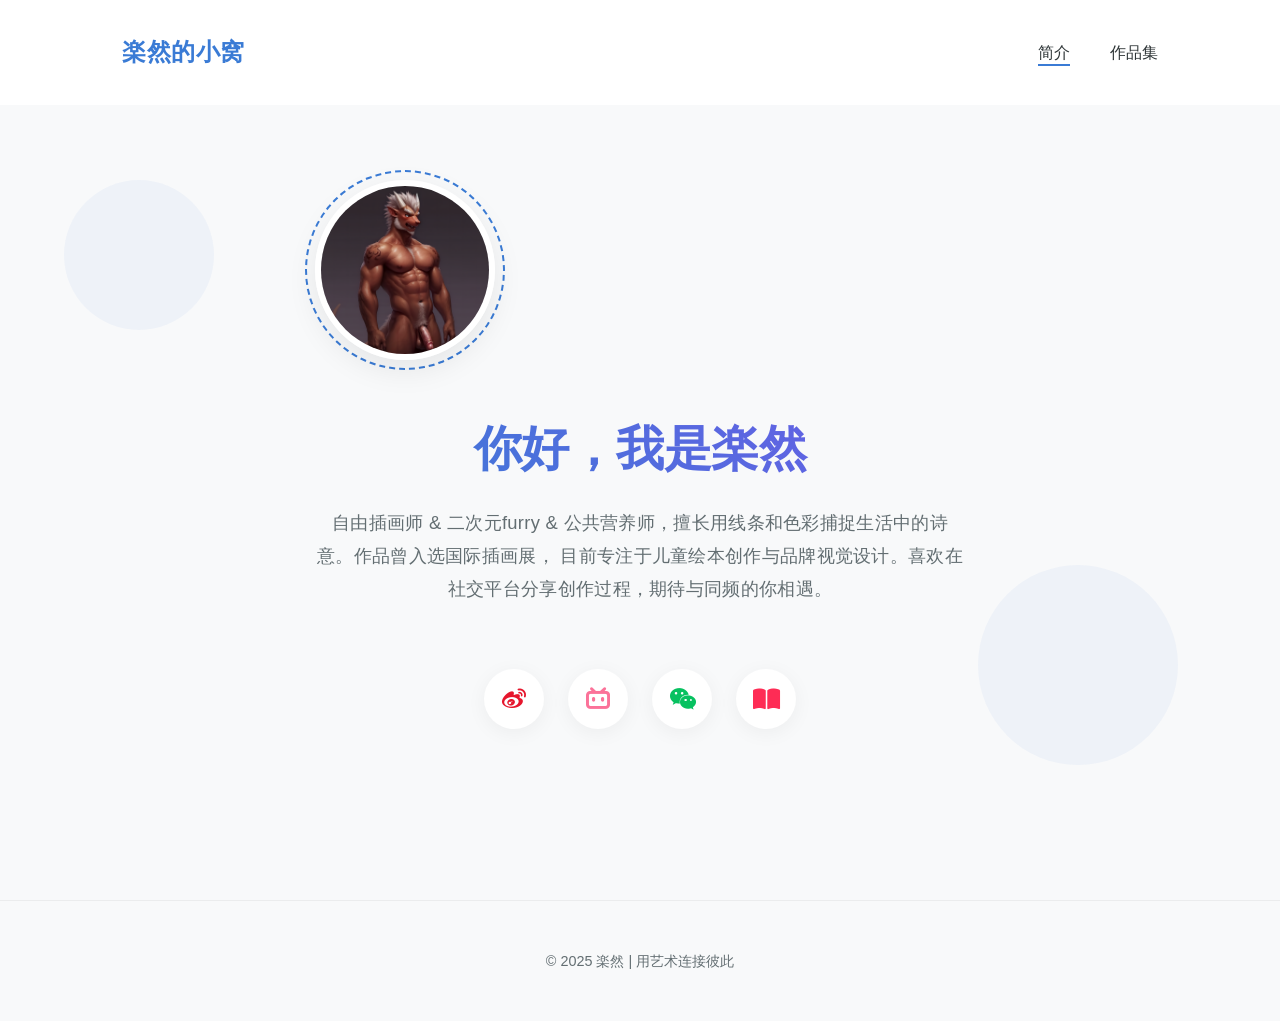
==== index.html @ db20768a "修改了个人信息" ====
<!DOCTYPE html>
<html lang="zh-CN">
<head>
    <meta charset="UTF-8">
    <meta name="viewport" content="width=device-width, initial-scale=1.0">
    <title>林艺 | 个人主页</title>
    <!-- 引入图标库 -->
    <link rel="stylesheet" href="https://cdnjs.cloudflare.com/ajax/libs/font-awesome/6.4.0/css/all.min.css">
    <style>
        :root {
            --primary: #3a7bd5;
            --light: #f8f9fa;
            --dark: #2d3436;
            --gray: #636e72;
            --shadow: 0 4px 20px rgba(0,0,0,0.05);
        }
        
        * {
            margin: 0;
            padding: 0;
            box-sizing: border-box;
            font-family: 'Inter', 'PingFang SC', 'Helvetica Neue', sans-serif;
        }
        
        body {
            background-color: var(--light);
            color: var(--dark);
            line-height: 1.7;
            overflow-x: hidden;
        }
        
        .container {
            max-width: 1100px;
            margin: 0 auto;
            padding: 0 2rem;
        }
        
        /* 导航栏 */
        header {
            padding: 2rem 0;
            position: fixed;
            width: 100%;
            top: 0;
            z-index: 100;
            background: rgba(255,255,255,0.9);
            backdrop-filter: blur(10px);
            transition: padding 0.3s;
        }
        
        header.scroll {
            padding: 1rem 0;
            box-shadow: var(--shadow);
        }
        
        nav {
            display: flex;
            justify-content: space-between;
            align-items: center;
        }
        
        .logo {
            font-size: 1.5rem;
            font-weight: 700;
            color: var(--primary);
            text-decoration: none;
            letter-spacing: 0.5px;
        }
        
        .nav-links {
            display: flex;
            list-style: none;
            gap: 2.5rem;
        }
        
        .nav-links a {
            color: var(--dark);
            text-decoration: none;
            font-weight: 500;
            position: relative;
            transition: color 0.3s;
        }
        
        .nav-links a::after {
            content: '';
            position: absolute;
            bottom: -5px;
            left: 0;
            width: 0;
            height: 2px;
            background: var(--primary);
            transition: width 0.3s;
        }
        
        .nav-links a:hover::after,
        .nav-links a.active::after {
            width: 100%;
        }
        
        /* 首页内容 */
        .home-section {
            min-height: 100vh;
            padding: 20vh 0 10vh;
            display: flex;
            flex-direction: column;
            align-items: center;
            text-align: center;
        }
        
        .profile-container {
            position: relative;
            width: 180px; /* 与头像同宽 */
            height: 180px; /* 与头像同高 */
            margin-bottom: 3rem;
        }
        
        .profile-pic {
            width: 100%;
            height: 100%;
            border-radius: 50%;
            object-fit: cover;
            border: 6px solid white;
            box-shadow: 0 10px 30px rgba(0,0,0,0.08);
            position: relative;
            z-index: 2; /* 确保头像在边框上方 */
        }
        
        .profile-frame {
            position: absolute;
            top: -10px;
            left: -10px;
            right: -10px;
            bottom: -10px;
            border: 2px dashed var(--primary);
            border-radius: 50%;
            animation: rotate 15s linear infinite;
            z-index: 1; /* 边框在头像下方 */
        }
        
        @keyframes rotate {
            from { transform: rotate(0deg); }
            to { transform: rotate(360deg); }
        }
        
        h1 {
            font-size: 3rem;
            margin-bottom: 1rem;
            letter-spacing: -0.5px;
            background: linear-gradient(45deg, var(--primary), #6c5ce7);
            -webkit-background-clip: text;
            background-clip: text;
            color: transparent;
        }
        
        .bio {
            font-size: 1.15rem;
            color: var(--gray);
            max-width: 650px;
            margin: 0 auto 4rem;
            line-height: 1.8;
            letter-spacing: 0.3px;
        }
        
        /* 社交媒体链接（纯图标样式） */
        .social-links {
            display: flex;
            gap: 1.5rem;
            justify-content: center;
            margin-bottom: 5rem;
        }
        
        .social-btn {
            width: 60px;
            height: 60px;
            border-radius: 50%;
            display: flex;
            align-items: center;
            justify-content: center;
            font-size: 1.5rem;
            text-decoration: none;
            box-shadow: var(--shadow);
            transition: all 0.3s cubic-bezier(0.25, 0.8, 0.25, 1);
            border: 1px solid transparent;
        }
        
        .social-btn:hover {
            transform: translateY(-5px) scale(1.05);
            box-shadow: 0 10px 25px rgba(0,0,0,0.1);
        }
        
        .social-btn.weibo { 
            background: #fff;
            color: #e6162d; 
        }
        
        .social-btn.bilibili { 
            background: #fff;
            color: #fb7299; 
        }
        
        .social-btn.wechat { 
            background: #fff;
            color: #07c160; 
        }
        
        .social-btn.xiaohongshu { 
            background: #fff;
            color: #fe2c55; 
        }
        
        /* 装饰元素 */
        .decor {
            position: absolute;
            border-radius: 50%;
            background: rgba(58, 123, 213, 0.05);
            z-index: -1;
        }
        
        .decor1 {
            top: 20%;
            left: 5%;
            width: 150px;
            height: 150px;
        }
        
        .decor2 {
            bottom: 15%;
            right: 8%;
            width: 200px;
            height: 200px;
        }
        
        /* 页脚 */
        footer {
            text-align: center;
            padding: 3rem 0;
            color: var(--gray);
            font-size: 0.9rem;
            border-top: 1px solid rgba(0,0,0,0.05);
            margin-top: auto;
        }
        
        /* 响应式设计 */
        @media (max-width: 768px) {
            h1 {
                font-size: 2.2rem;
            }
            
            .bio {
                font-size: 1rem;
                padding: 0 1rem;
            }
            
            .social-btn {
                width: 50px;
                height: 50px;
                font-size: 1.2rem;
            }
            
            .nav-links {
                gap: 1.5rem;
            }
        }
    </style>
</head>
<body>
    <div class="decor decor1"></div>
    <div class="decor decor2"></div>

    <header id="header">
        <div class="container">
            <nav>
                <a href="index.html" class="logo">楽然的小窝</a>
                <ul class="nav-links">
                    <li><a href="index.html" class="active">简介</a></li>
                    <li><a href="portfolio.html">作品集</a></li>
                </ul>
            </nav>
        </div>
    </header>

    <section class="home-section">
        <div class="container">
            <div class="profile-container">
                <div class="profile-frame"></div>
                <img src="my-avatar.jpg" alt="我的头像" class="profile-pic">
            </div>
            
            <h1>你好，我是楽然</h1>
            
            <p class="bio">
                自由插画师 & 二次元furry & 公共营养师，擅长用线条和色彩捕捉生活中的诗意。作品曾入选国际插画展，
                目前专注于儿童绘本创作与品牌视觉设计。喜欢在社交平台分享创作过程，期待与同频的你相遇。
            </p>
            
            <div class="social-links">
                <a href="https://weibo.com/" target="_blank" class="social-btn weibo" title="微博">
                    <i class="fab fa-weibo"></i>
                </a>
                <a href="https://space.bilibili.com/" target="_blank" class="social-btn bilibili" title="哔哩哔哩">
                    <i class="fab fa-bilibili"></i>
                </a>
                <a href="#" class="social-btn wechat" title="微信公众号" onclick="alert('微信公众号：林艺插画集')">
                    <i class="fab fa-weixin"></i>
                </a>
                <a href="https://www.xiaohongshu.com/" target="_blank" class="social-btn xiaohongshu" title="小红书">
                    <i class="fas fa-book-open"></i>
                </a>
            </div>
        </div>
    </section>

    <footer>
        <div class="container">
            <p>&copy; 2025 楽然 | 用艺术连接彼此</p>
        </div>
    </footer>

    <script>
        window.addEventListener('scroll', function() {
            const header = document.getElementById('header');
            if (window.scrollY > 50) {
                header.classList.add('scroll');
            } else {
                header.classList.remove('scroll');
            }
        });
    </script>
</body>
</html>
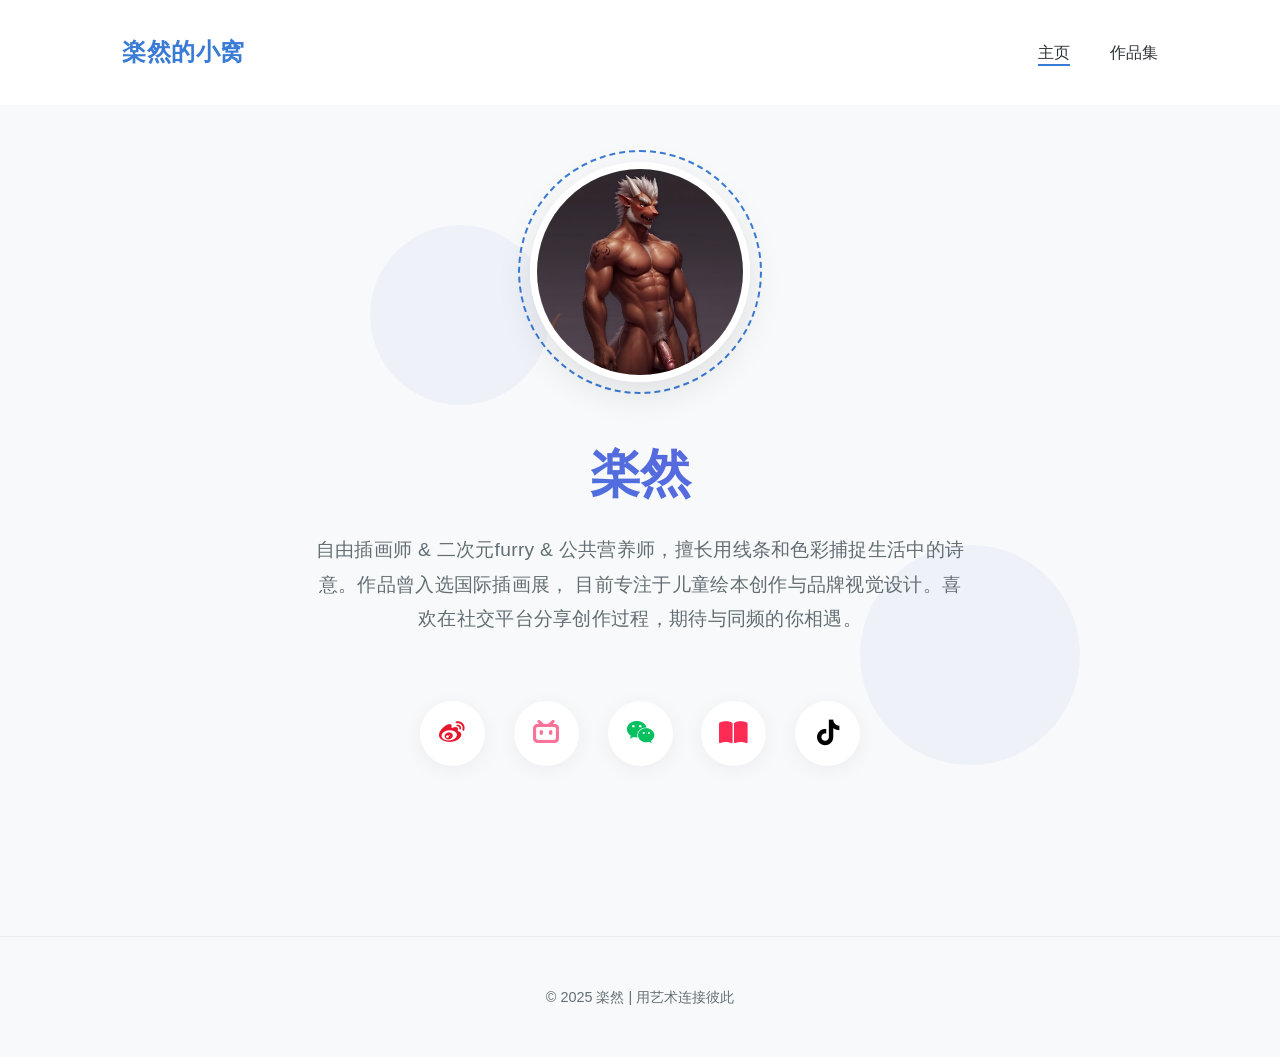
==== commit e920a668: "修改了个人信息" ====
--- a/index.html
+++ b/index.html
@@ -3,8 +3,7 @@
 <head>
     <meta charset="UTF-8">
     <meta name="viewport" content="width=device-width, initial-scale=1.0">
-    <title>林艺 | 个人主页</title>
-    <!-- 引入图标库 -->
+    <title>楽然的小窝 | 主页</title>
     <link rel="stylesheet" href="https://cdnjs.cloudflare.com/ajax/libs/font-awesome/6.4.0/css/all.min.css">
     <style>
         :root {
@@ -96,21 +95,25 @@
             width: 100%;
         }
         
-        /* 首页内容 */
+        /* 首页内容 - 头像放大并居中 */
         .home-section {
             min-height: 100vh;
-            padding: 20vh 0 10vh;
+            padding: 18vh 0 10vh; /* 减少顶部 padding，避免头像太靠下 */
             display: flex;
             flex-direction: column;
-            align-items: center;
+            align-items: center; /* 整体内容居中 */
             text-align: center;
         }
         
+        /* 头像容器：放大尺寸并居中 */
         .profile-container {
             position: relative;
-            width: 180px; /* 与头像同宽 */
-            height: 180px; /* 与头像同高 */
+            width: 220px; /* 头像放大到 220px（原180px） */
+            height: 220px;
             margin-bottom: 3rem;
+            /* 确保容器本身居中（冗余保障） */
+            margin-left: auto;
+            margin-right: auto;
         }
         
         .profile-pic {
@@ -118,22 +121,23 @@
             height: 100%;
             border-radius: 50%;
             object-fit: cover;
-            border: 6px solid white;
-            box-shadow: 0 10px 30px rgba(0,0,0,0.08);
+            border: 7px solid white; /* 边框略宽，配合放大尺寸 */
+            box-shadow: 0 12px 35px rgba(0,0,0,0.1);
             position: relative;
-            z-index: 2; /* 确保头像在边框上方 */
-        }
-        
+            z-index: 2;
+        }
+        
+        /* 旋转边框：随头像同步放大 */
         .profile-frame {
             position: absolute;
-            top: -10px;
-            left: -10px;
-            right: -10px;
-            bottom: -10px;
+            top: -12px; /* 边框向外扩展更多，匹配放大后的头像 */
+            left: -12px;
+            right: -12px;
+            bottom: -12px;
             border: 2px dashed var(--primary);
             border-radius: 50%;
             animation: rotate 15s linear infinite;
-            z-index: 1; /* 边框在头像下方 */
+            z-index: 1;
         }
         
         @keyframes rotate {
@@ -142,7 +146,7 @@
         }
         
         h1 {
-            font-size: 3rem;
+            font-size: 3.2rem; /* 标题略大，配合头像比例 */
             margin-bottom: 1rem;
             letter-spacing: -0.5px;
             background: linear-gradient(45deg, var(--primary), #6c5ce7);
@@ -152,7 +156,7 @@
         }
         
         .bio {
-            font-size: 1.15rem;
+            font-size: 1.2rem;
             color: var(--gray);
             max-width: 650px;
             margin: 0 auto 4rem;
@@ -160,22 +164,22 @@
             letter-spacing: 0.3px;
         }
         
-        /* 社交媒体链接（纯图标样式） */
+        /* 社交媒体图标 */
         .social-links {
             display: flex;
-            gap: 1.5rem;
+            gap: 1.8rem; /* 图标间距略大，视觉更平衡 */
             justify-content: center;
             margin-bottom: 5rem;
         }
         
         .social-btn {
-            width: 60px;
-            height: 60px;
+            width: 65px; /* 图标按钮略大 */
+            height: 65px;
             border-radius: 50%;
             display: flex;
             align-items: center;
             justify-content: center;
-            font-size: 1.5rem;
+            font-size: 1.6rem;
             text-decoration: none;
             box-shadow: var(--shadow);
             transition: all 0.3s cubic-bezier(0.25, 0.8, 0.25, 1);
@@ -187,27 +191,13 @@
             box-shadow: 0 10px 25px rgba(0,0,0,0.1);
         }
         
-        .social-btn.weibo { 
-            background: #fff;
-            color: #e6162d; 
-        }
-        
-        .social-btn.bilibili { 
-            background: #fff;
-            color: #fb7299; 
-        }
-        
-        .social-btn.wechat { 
-            background: #fff;
-            color: #07c160; 
-        }
-        
-        .social-btn.xiaohongshu { 
-            background: #fff;
-            color: #fe2c55; 
-        }
-        
-        /* 装饰元素 */
+        .social-btn.weibo { background: #fff; color: #e6162d; }
+        .social-btn.bilibili { background: #fff; color: #fb7299; }
+        .social-btn.wechat { background: #fff; color: #07c160; }
+        .social-btn.xiaohongshu { background: #fff; color: #fe2c55; }
+	.social-btn.douyin { background: #fff; color: #000; }
+        
+        /* 装饰元素：位置调整，配合头像居中 */
         .decor {
             position: absolute;
             border-radius: 50%;
@@ -216,17 +206,19 @@
         }
         
         .decor1 {
-            top: 20%;
-            left: 5%;
-            width: 150px;
-            height: 150px;
+            top: 25%;
+            left: 50%;
+            transform: translateX(-150%); /* 左侧装饰相对居中位置左移 */
+            width: 180px;
+            height: 180px;
         }
         
         .decor2 {
             bottom: 15%;
-            right: 8%;
-            width: 200px;
-            height: 200px;
+            left: 50%;
+            transform: translateX(100%); /* 右侧装饰相对居中位置右移 */
+            width: 220px;
+            height: 220px;
         }
         
         /* 页脚 */
@@ -239,25 +231,31 @@
             margin-top: auto;
         }
         
-        /* 响应式设计 */
+        /* 响应式调整：在手机上适配放大后的头像 */
         @media (max-width: 768px) {
+            .profile-container {
+                width: 190px;
+                height: 190px;
+            }
+            
             h1 {
-                font-size: 2.2rem;
+                font-size: 2.5rem;
             }
             
             .bio {
-                font-size: 1rem;
+                font-size: 1.1rem;
                 padding: 0 1rem;
             }
             
             .social-btn {
-                width: 50px;
-                height: 50px;
-                font-size: 1.2rem;
-            }
-            
-            .nav-links {
-                gap: 1.5rem;
+                width: 55px;
+                height: 55px;
+                font-size: 1.3rem;
+            }
+            
+            .decor1, .decor2 {
+                width: 120px;
+                height: 120px;
             }
         }
     </style>
@@ -271,7 +269,7 @@
             <nav>
                 <a href="index.html" class="logo">楽然的小窝</a>
                 <ul class="nav-links">
-                    <li><a href="index.html" class="active">简介</a></li>
+                    <li><a href="index.html" class="active">主页</a></li>
                     <li><a href="portfolio.html">作品集</a></li>
                 </ul>
             </nav>
@@ -285,7 +283,7 @@
                 <img src="my-avatar.jpg" alt="我的头像" class="profile-pic">
             </div>
             
-            <h1>你好，我是楽然</h1>
+            <h1>楽然</h1>
             
             <p class="bio">
                 自由插画师 & 二次元furry & 公共营养师，擅长用线条和色彩捕捉生活中的诗意。作品曾入选国际插画展，
@@ -305,6 +303,9 @@
                 <a href="https://www.xiaohongshu.com/" target="_blank" class="social-btn xiaohongshu" title="小红书">
                     <i class="fas fa-book-open"></i>
                 </a>
+  		<a href="https://www.douyin.com/" target="_blank" class="social-btn douyin" title="抖音">
+        	    <i class="fab fa-tiktok"></i>
+ 		</a>
             </div>
         </div>
     </section>
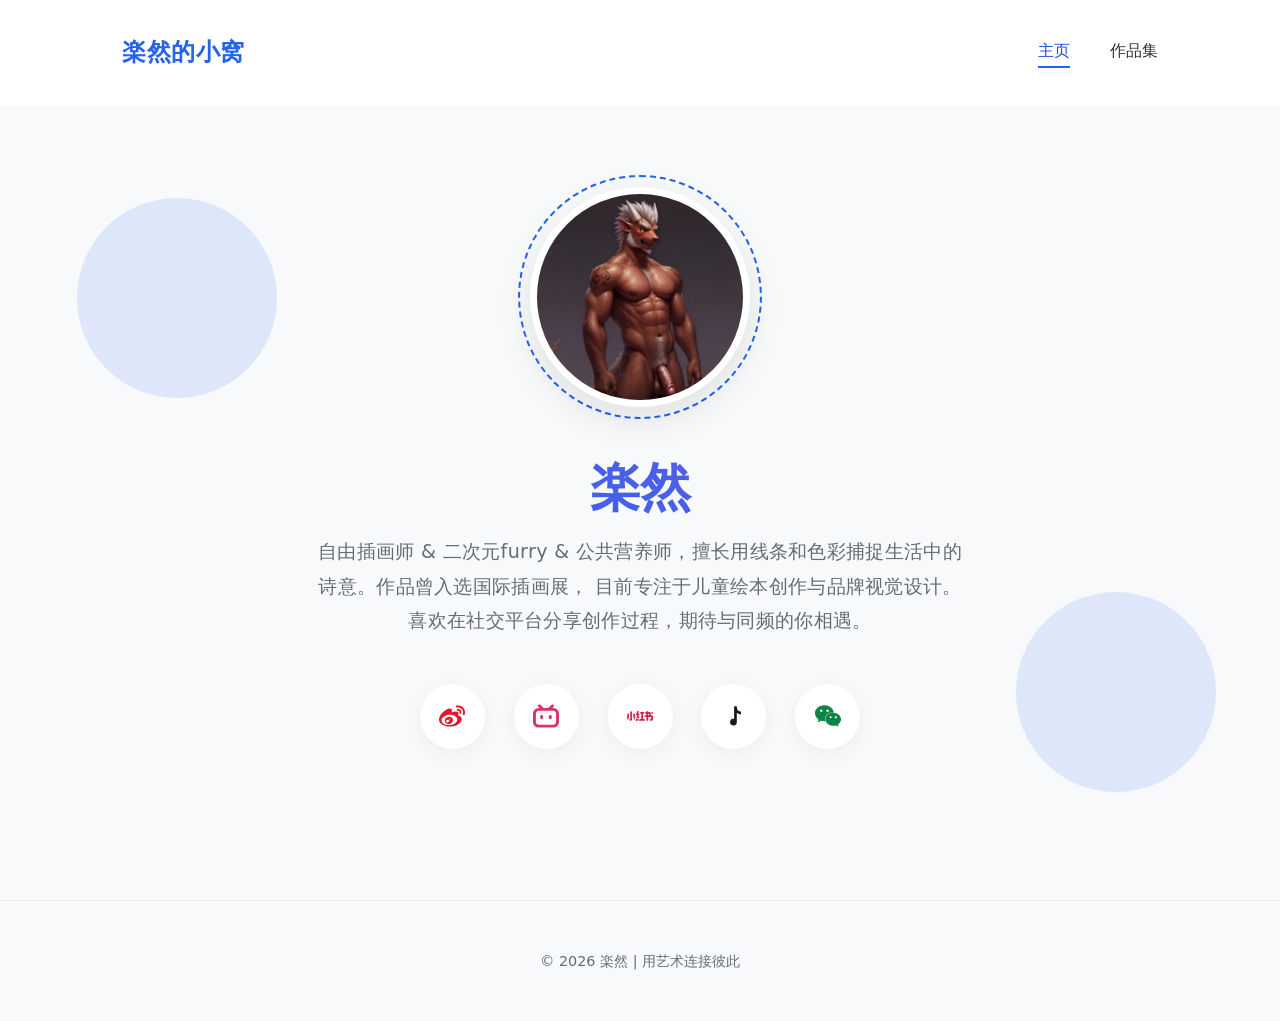
==== commit 09befdc1: "重构静态站工程：抽离公共CSS/JS、压缩头像、修复移动端布局、补齐SEO与无障碍基础设施" ====
--- a/index.html
+++ b/index.html
@@ -1,330 +1,123 @@
 <!DOCTYPE html>
 <html lang="zh-CN">
 <head>
-    <meta charset="UTF-8">
-    <meta name="viewport" content="width=device-width, initial-scale=1.0">
-    <title>楽然的小窝 | 主页</title>
-    <link rel="stylesheet" href="https://cdnjs.cloudflare.com/ajax/libs/font-awesome/6.4.0/css/all.min.css">
-    <style>
-        :root {
-            --primary: #3a7bd5;
-            --light: #f8f9fa;
-            --dark: #2d3436;
-            --gray: #636e72;
-            --shadow: 0 4px 20px rgba(0,0,0,0.05);
-        }
-        
-        * {
-            margin: 0;
-            padding: 0;
-            box-sizing: border-box;
-            font-family: 'Inter', 'PingFang SC', 'Helvetica Neue', sans-serif;
-        }
-        
-        body {
-            background-color: var(--light);
-            color: var(--dark);
-            line-height: 1.7;
-            overflow-x: hidden;
-        }
-        
-        .container {
-            max-width: 1100px;
-            margin: 0 auto;
-            padding: 0 2rem;
-        }
-        
-        /* 导航栏 */
-        header {
-            padding: 2rem 0;
-            position: fixed;
-            width: 100%;
-            top: 0;
-            z-index: 100;
-            background: rgba(255,255,255,0.9);
-            backdrop-filter: blur(10px);
-            transition: padding 0.3s;
-        }
-        
-        header.scroll {
-            padding: 1rem 0;
-            box-shadow: var(--shadow);
-        }
-        
-        nav {
-            display: flex;
-            justify-content: space-between;
-            align-items: center;
-        }
-        
-        .logo {
-            font-size: 1.5rem;
-            font-weight: 700;
-            color: var(--primary);
-            text-decoration: none;
-            letter-spacing: 0.5px;
-        }
-        
-        .nav-links {
-            display: flex;
-            list-style: none;
-            gap: 2.5rem;
-        }
-        
-        .nav-links a {
-            color: var(--dark);
-            text-decoration: none;
-            font-weight: 500;
-            position: relative;
-            transition: color 0.3s;
-        }
-        
-        .nav-links a::after {
-            content: '';
-            position: absolute;
-            bottom: -5px;
-            left: 0;
-            width: 0;
-            height: 2px;
-            background: var(--primary);
-            transition: width 0.3s;
-        }
-        
-        .nav-links a:hover::after,
-        .nav-links a.active::after {
-            width: 100%;
-        }
-        
-        /* 首页内容 - 头像放大并居中 */
-        .home-section {
-            min-height: 100vh;
-            padding: 18vh 0 10vh; /* 减少顶部 padding，避免头像太靠下 */
-            display: flex;
-            flex-direction: column;
-            align-items: center; /* 整体内容居中 */
-            text-align: center;
-        }
-        
-        /* 头像容器：放大尺寸并居中 */
-        .profile-container {
-            position: relative;
-            width: 220px; /* 头像放大到 220px（原180px） */
-            height: 220px;
-            margin-bottom: 3rem;
-            /* 确保容器本身居中（冗余保障） */
-            margin-left: auto;
-            margin-right: auto;
-        }
-        
-        .profile-pic {
-            width: 100%;
-            height: 100%;
-            border-radius: 50%;
-            object-fit: cover;
-            border: 7px solid white; /* 边框略宽，配合放大尺寸 */
-            box-shadow: 0 12px 35px rgba(0,0,0,0.1);
-            position: relative;
-            z-index: 2;
-        }
-        
-        /* 旋转边框：随头像同步放大 */
-        .profile-frame {
-            position: absolute;
-            top: -12px; /* 边框向外扩展更多，匹配放大后的头像 */
-            left: -12px;
-            right: -12px;
-            bottom: -12px;
-            border: 2px dashed var(--primary);
-            border-radius: 50%;
-            animation: rotate 15s linear infinite;
-            z-index: 1;
-        }
-        
-        @keyframes rotate {
-            from { transform: rotate(0deg); }
-            to { transform: rotate(360deg); }
-        }
-        
-        h1 {
-            font-size: 3.2rem; /* 标题略大，配合头像比例 */
-            margin-bottom: 1rem;
-            letter-spacing: -0.5px;
-            background: linear-gradient(45deg, var(--primary), #6c5ce7);
-            -webkit-background-clip: text;
-            background-clip: text;
-            color: transparent;
-        }
-        
-        .bio {
-            font-size: 1.2rem;
-            color: var(--gray);
-            max-width: 650px;
-            margin: 0 auto 4rem;
-            line-height: 1.8;
-            letter-spacing: 0.3px;
-        }
-        
-        /* 社交媒体图标 */
-        .social-links {
-            display: flex;
-            gap: 1.8rem; /* 图标间距略大，视觉更平衡 */
-            justify-content: center;
-            margin-bottom: 5rem;
-        }
-        
-        .social-btn {
-            width: 65px; /* 图标按钮略大 */
-            height: 65px;
-            border-radius: 50%;
-            display: flex;
-            align-items: center;
-            justify-content: center;
-            font-size: 1.6rem;
-            text-decoration: none;
-            box-shadow: var(--shadow);
-            transition: all 0.3s cubic-bezier(0.25, 0.8, 0.25, 1);
-            border: 1px solid transparent;
-        }
-        
-        .social-btn:hover {
-            transform: translateY(-5px) scale(1.05);
-            box-shadow: 0 10px 25px rgba(0,0,0,0.1);
-        }
-        
-        .social-btn.weibo { background: #fff; color: #e6162d; }
-        .social-btn.bilibili { background: #fff; color: #fb7299; }
-        .social-btn.wechat { background: #fff; color: #07c160; }
-        .social-btn.xiaohongshu { background: #fff; color: #fe2c55; }
-	.social-btn.douyin { background: #fff; color: #000; }
-        
-        /* 装饰元素：位置调整，配合头像居中 */
-        .decor {
-            position: absolute;
-            border-radius: 50%;
-            background: rgba(58, 123, 213, 0.05);
-            z-index: -1;
-        }
-        
-        .decor1 {
-            top: 25%;
-            left: 50%;
-            transform: translateX(-150%); /* 左侧装饰相对居中位置左移 */
-            width: 180px;
-            height: 180px;
-        }
-        
-        .decor2 {
-            bottom: 15%;
-            left: 50%;
-            transform: translateX(100%); /* 右侧装饰相对居中位置右移 */
-            width: 220px;
-            height: 220px;
-        }
-        
-        /* 页脚 */
-        footer {
-            text-align: center;
-            padding: 3rem 0;
-            color: var(--gray);
-            font-size: 0.9rem;
-            border-top: 1px solid rgba(0,0,0,0.05);
-            margin-top: auto;
-        }
-        
-        /* 响应式调整：在手机上适配放大后的头像 */
-        @media (max-width: 768px) {
-            .profile-container {
-                width: 190px;
-                height: 190px;
-            }
-            
-            h1 {
-                font-size: 2.5rem;
-            }
-            
-            .bio {
-                font-size: 1.1rem;
-                padding: 0 1rem;
-            }
-            
-            .social-btn {
-                width: 55px;
-                height: 55px;
-                font-size: 1.3rem;
-            }
-            
-            .decor1, .decor2 {
-                width: 120px;
-                height: 120px;
-            }
-        }
-    </style>
+    <meta charset="utf-8">
+    <meta name="viewport" content="width=device-width, initial-scale=1, viewport-fit=cover">
+    <title>楽然的小窝 | 自由插画师作品集</title>
+    <meta name="description" content="楽然，自由插画师与公共营养师，专注儿童绘本创作与品牌视觉设计。这里有作品集、创作日常与合作联系方式。">
+    <meta name="theme-color" content="#2563eb">
+    <link rel="canonical" href="https://leran-lab.github.io/personal-website/">
+    <link rel="icon" href="favicon.ico" sizes="any">
+    <link rel="icon" type="image/svg+xml" href="favicon.svg">
+    <link rel="apple-touch-icon" href="apple-touch-icon.png">
+
+    <!-- 分享卡片（微信 / Twitter / 小红书等） -->
+    <meta property="og:type" content="website">
+    <meta property="og:site_name" content="楽然的小窝">
+    <meta property="og:locale" content="zh_CN">
+    <meta property="og:title" content="楽然的小窝 | 自由插画师作品集">
+    <meta property="og:description" content="儿童绘本、品牌视觉与纹样设计作品集。">
+    <meta property="og:url" content="https://leran-lab.github.io/personal-website/">
+    <meta property="og:image" content="https://leran-lab.github.io/personal-website/assets/og-cover.jpg">
+    <meta property="og:image:width" content="1200">
+    <meta property="og:image:height" content="630">
+    <meta property="og:image:alt" content="楽然的小屋 — 自由插画师作品集封面">
+    <meta name="twitter:card" content="summary_large_image">
+    <meta name="twitter:title" content="楽然的小窝 | 自由插画师作品集">
+    <meta name="twitter:description" content="儿童绘本、品牌视觉与纹样设计作品集。">
+    <meta name="twitter:image" content="https://leran-lab.github.io/personal-website/assets/og-cover.jpg">
+
+    <!-- 首屏头像提前加载，图标已内联为 SVG，无需再引第三方字体 CSS -->
+    <link rel="preload" as="image" href="assets/avatar-440.webp" fetchpriority="high">
+    <link rel="stylesheet" href="assets/css/main.css">
 </head>
 <body>
-    <div class="decor decor1"></div>
-    <div class="decor decor2"></div>
+    <a class="skip-link" href="#main">跳到主要内容</a>
 
-    <header id="header">
+    <header class="site-header">
         <div class="container">
-            <nav>
+            <nav class="site-nav" aria-label="主导航">
                 <a href="index.html" class="logo">楽然的小窝</a>
                 <ul class="nav-links">
-                    <li><a href="index.html" class="active">主页</a></li>
+                    <li><a href="index.html" aria-current="page">主页</a></li>
                     <li><a href="portfolio.html">作品集</a></li>
                 </ul>
             </nav>
         </div>
     </header>
 
-    <section class="home-section">
+    <main id="main" tabindex="-1">
+        <section class="home-section" aria-labelledby="hero-title">
+            <div class="decor decor1" aria-hidden="true"></div>
+            <div class="decor decor2" aria-hidden="true"></div>
+
+            <div class="container">
+                <div class="profile-container">
+                    <div class="profile-frame" aria-hidden="true"></div>
+                    <!-- 头像：440×440 WebP（页面显示 220，2 倍图），约 16 KB。
+                         原图 5760×5760 PNG 已归档到 assets/originals/，不随页面加载。 -->
+                    <img src="assets/avatar-440.webp" alt="楽然的个人头像" class="profile-pic"
+                         width="220" height="220" fetchpriority="high" decoding="async">
+                </div>
+
+                <h1 id="hero-title">楽然</h1>
+
+                <p class="bio">
+                    自由插画师 &amp; 二次元furry &amp; 公共营养师，擅长用线条和色彩捕捉生活中的诗意。作品曾入选国际插画展，
+                    目前专注于儿童绘本创作与品牌视觉设计。喜欢在社交平台分享创作过程，期待与同频的你相遇。
+                </p>
+
+                <!-- TODO(上线前): 以下 4 个链接目前仍是各平台首页的占位地址，
+                     拿到作者本人主页地址后替换 href（例如
+                     https://www.xiaohongshu.com/user/profile/xxxxx ）。 -->
+                <div class="social-links" role="group" aria-label="社交平台主页">
+                    <a href="https://weibo.com/" target="_blank" rel="noopener noreferrer"
+                       class="social-btn weibo" aria-label="微博主页（在新窗口打开）">
+                        <svg viewBox="0 0 24 24" aria-hidden="true" focusable="false"><path d="M10.098 20.323c-3.977.391-7.414-1.406-7.672-4.02-.259-2.609 2.759-5.047 6.74-5.441 3.979-.394 7.413 1.404 7.671 4.018.259 2.6-2.759 5.049-6.737 5.439l-.002.004zM9.05 17.219c-.384.616-1.208.884-1.829.602-.612-.279-.793-.991-.406-1.593.379-.595 1.176-.861 1.793-.601.622.263.82.972.442 1.592zm1.27-1.627c-.141.237-.449.353-.689.253-.236-.09-.313-.361-.177-.586.138-.227.436-.346.672-.24.239.09.315.36.18.601l.014-.028zm.176-2.719c-1.893-.493-4.033.45-4.857 2.118-.836 1.704-.026 3.591 1.886 4.21 1.983.64 4.318-.341 5.132-2.179.8-1.793-.201-3.642-2.161-4.149zm7.563-1.224c-.346-.105-.57-.18-.405-.615.375-.977.42-1.804 0-2.404-.781-1.112-2.915-1.053-5.364-.03 0 0-.766.331-.571-.271.376-1.217.315-2.224-.27-2.809-1.338-1.337-4.869.045-7.888 3.08C1.309 10.87 0 13.273 0 15.348c0 3.981 5.099 6.395 10.086 6.395 6.536 0 10.888-3.801 10.888-6.82 0-1.822-1.547-2.854-2.915-3.284v.01zm1.908-5.092c-.766-.856-1.908-1.187-2.96-.962-.436.09-.706.511-.616.932.09.42.511.691.932.602.511-.105 1.067.044 1.442.465.376.421.466.977.316 1.473-.136.406.089.856.51.992.405.119.857-.105.992-.512.33-1.021.12-2.178-.646-3.035l.03.045zm2.418-2.195c-1.576-1.757-3.905-2.419-6.054-1.968-.496.104-.812.587-.706 1.081.104.496.586.813 1.082.707 1.532-.331 3.185.15 4.296 1.383 1.112 1.246 1.429 2.943.947 4.416-.165.48.106 1.007.586 1.157.479.165.991-.104 1.157-.586.675-2.088.241-4.478-1.338-6.235l.03.045z"/></svg>
+                    </a>
+                    <a href="https://space.bilibili.com/" target="_blank" rel="noopener noreferrer"
+                       class="social-btn bilibili" aria-label="哔哩哔哩主页（在新窗口打开）">
+                        <svg viewBox="0 0 24 24" aria-hidden="true" focusable="false"><path d="M17.813 4.653h.854c1.51.054 2.769.578 3.773 1.574 1.004.995 1.524 2.249 1.56 3.76v7.36c-.036 1.51-.556 2.769-1.56 3.773s-2.262 1.524-3.773 1.56H5.333c-1.51-.036-2.769-.556-3.773-1.56S.036 18.858 0 17.347v-7.36c.036-1.511.556-2.765 1.56-3.76 1.004-.996 2.262-1.52 3.773-1.574h.774l-1.174-1.12a1.234 1.234 0 0 1-.373-.906c0-.356.124-.658.373-.907l.027-.027c.267-.249.573-.373.92-.373.347 0 .653.124.92.373L9.653 4.44c.071.071.134.142.187.213h4.267a.836.836 0 0 1 .16-.213l2.853-2.747c.267-.249.573-.373.92-.373.347 0 .662.151.929.4.267.249.391.551.391.907 0 .355-.124.657-.373.906zM5.333 7.24c-.746.018-1.373.276-1.88.773-.506.498-.769 1.13-.786 1.894v7.52c.017.764.28 1.395.786 1.893.507.498 1.134.756 1.88.773h13.334c.746-.017 1.373-.275 1.88-.773.506-.498.769-1.129.786-1.893v-7.52c-.017-.765-.28-1.396-.786-1.894-.507-.497-1.134-.755-1.88-.773zM8 11.107c.373 0 .684.124.933.373.25.249.383.569.4.96v1.173c-.017.391-.15.711-.4.96-.249.25-.56.374-.933.374s-.684-.125-.933-.374c-.25-.249-.383-.569-.4-.96V12.44c0-.373.129-.689.386-.947.258-.257.574-.386.947-.386zm8 0c.373 0 .684.124.933.373.25.249.383.569.4.96v1.173c-.017.391-.15.711-.4.96-.249.25-.56.374-.933.374s-.684-.125-.933-.374c-.25-.249-.383-.569-.4-.96V12.44c.017-.391.15-.711.4-.96.249-.249.56-.373.933-.373Z"/></svg>
+                    </a>
+                    <a href="https://www.xiaohongshu.com/" target="_blank" rel="noopener noreferrer"
+                       class="social-btn xiaohongshu" aria-label="小红书主页（在新窗口打开）">
+                        <svg viewBox="0 0 24 24" aria-hidden="true" focusable="false"><path d="M22.405 9.879c.002.016.01.02.07.019h.725a.797.797 0 0 0 .78-.972.794.794 0 0 0-.884-.618.795.795 0 0 0-.692.794c0 .101-.002.666.001.777zm-11.509 4.808c-.203.001-1.353.004-1.685.003a2.528 2.528 0 0 1-.766-.126.025.025 0 0 0-.03.014L7.7 16.127a.025.025 0 0 0 .01.032c.111.06.336.124.495.124.66.01 1.32.002 1.981 0 .01 0 .02-.006.023-.015l.712-1.545a.025.025 0 0 0-.024-.036zM.477 9.91c-.071 0-.076.002-.076.01a.834.834 0 0 0-.01.08c-.027.397-.038.495-.234 3.06-.012.24-.034.389-.135.607-.026.057-.033.042.003.112.046.092.681 1.523.787 1.74.008.015.011.02.017.02.008 0 .033-.026.047-.044.147-.187.268-.391.371-.606.306-.635.44-1.325.486-1.706.014-.11.021-.22.03-.33l.204-2.616.022-.293c.003-.029 0-.033-.03-.034zm7.203 3.757a1.427 1.427 0 0 1-.135-.607c-.004-.084-.031-.39-.235-3.06a.443.443 0 0 0-.01-.082c-.004-.011-.052-.008-.076-.008h-1.48c-.03.001-.034.005-.03.034l.021.293c.076.982.153 1.964.233 2.946.05.4.186 1.085.487 1.706.103.215.223.419.37.606.015.018.037.051.048.049.02-.003.742-1.642.804-1.765.036-.07.03-.055.003-.112zm3.861-.913h-.872a.126.126 0 0 1-.116-.178l1.178-2.625a.025.025 0 0 0-.023-.035l-1.318-.003a.148.148 0 0 1-.135-.21l.876-1.954a.025.025 0 0 0-.023-.035h-1.56c-.01 0-.02.006-.024.015l-.926 2.068c-.085.169-.314.634-.399.938a.534.534 0 0 0-.02.191.46.46 0 0 0 .23.378.981.981 0 0 0 .46.119h.59c.041 0-.688 1.482-.834 1.972a.53.53 0 0 0-.023.172.465.465 0 0 0 .23.398c.15.092.342.12.475.12l1.66-.001c.01 0 .02-.006.023-.015l.575-1.28a.025.025 0 0 0-.024-.035zm-6.93-4.937H3.1a.032.032 0 0 0-.034.033c0 1.048-.01 2.795-.01 6.829 0 .288-.269.262-.28.262h-.74c-.04.001-.044.004-.04.047.001.037.465 1.064.555 1.263.01.02.03.033.051.033.157.003.767.009.938-.014.153-.02.3-.06.438-.132.3-.156.49-.419.595-.765.052-.172.075-.353.075-.533.002-2.33 0-4.66-.007-6.991a.032.032 0 0 0-.032-.032zm11.784 6.896c0-.014-.01-.021-.024-.022h-1.465c-.048-.001-.049-.002-.05-.049v-4.66c0-.072-.005-.07.07-.07h.863c.08 0 .075.004.075-.074V8.393c0-.082.006-.076-.08-.076h-3.5c-.064 0-.075-.006-.075.073v1.445c0 .083-.006.077.08.077h.854c.075 0 .07-.004.07.07v4.624c0 .095.008.084-.085.084-.37 0-1.11-.002-1.304 0-.048.001-.06.03-.06.03l-.697 1.519s-.014.025-.008.036c.006.01.013.008.058.008 1.748.003 3.495.002 5.243.002.03-.001.034-.006.035-.033v-1.539zm4.177-3.43c0 .013-.007.023-.02.024-.346.006-.692.004-1.037.004-.014-.002-.022-.01-.022-.024-.005-.434-.007-.869-.01-1.303 0-.072-.006-.071.07-.07l.733-.003c.041 0 .081.002.12.015.093.025.16.107.165.204.006.431.002 1.153.001 1.153zm2.67.244a1.953 1.953 0 0 0-.883-.222h-.18c-.04-.001-.04-.003-.042-.04V10.21c0-.132-.007-.263-.025-.394a1.823 1.823 0 0 0-.153-.53 1.533 1.533 0 0 0-.677-.71 2.167 2.167 0 0 0-1-.258c-.153-.003-.567 0-.72 0-.07 0-.068.004-.068-.065V7.76c0-.031-.01-.041-.046-.039H17.93s-.016 0-.023.007c-.006.006-.008.012-.008.023v.546c-.008.036-.057.015-.082.022h-.95c-.022.002-.028.008-.03.032v1.481c0 .09-.004.082.082.082h.913c.082 0 .072.128.072.128V11.19s.003.117-.06.117h-1.482c-.068 0-.06.082-.06.082v1.445s-.01.068.064.068h1.457c.082 0 .076-.006.076.079v3.225c0 .088-.007.081.082.081h1.43c.09 0 .082.007.082-.08v-3.27c0-.029.006-.035.033-.035l2.323-.003c.098 0 .191.02.28.061a.46.46 0 0 1 .274.407c.008.395.003.79.003 1.185 0 .259-.107.367-.33.367h-1.218c-.023.002-.029.008-.028.033.184.437.374.871.57 1.303a.045.045 0 0 0 .04.026c.17.005.34.002.51.003.15-.002.517.004.666-.01a2.03 2.03 0 0 0 .408-.075c.59-.18.975-.698.976-1.313v-1.981c0-.128-.01-.254-.034-.38 0 .078-.029-.641-.724-.998z"/></svg>
+                    </a>
+                    <a href="https://www.douyin.com/" target="_blank" rel="noopener noreferrer"
+                       class="social-btn douyin" aria-label="抖音主页（在新窗口打开）">
+                        <svg viewBox="0 0 24 24" aria-hidden="true" focusable="false"><path d="M14.6 3h-2.5v11.55a3.1 3.1 0 1 0 2.5 3.05V9.1c1.03.87 2.35 1.4 3.8 1.4V7.95c-2.16 0-3.8-1.72-3.8-3.85V3z"/></svg>
+                    </a>
+                    <button type="button" class="social-btn wechat" data-open-wechat
+                            aria-haspopup="dialog" aria-label="查看微信公众号">
+                        <svg viewBox="0 0 24 24" aria-hidden="true" focusable="false"><path d="M8.691 2.188C3.891 2.188 0 5.476 0 9.53c0 2.212 1.17 4.203 3.002 5.55a.59.59 0 0 1 .213.665l-.39 1.48c-.019.07-.048.141-.048.213 0 .163.13.295.29.295a.326.326 0 0 0 .167-.054l1.903-1.114a.864.864 0 0 1 .717-.098 10.16 10.16 0 0 0 2.837.403c.276 0 .543-.027.811-.05-.857-2.578.157-4.972 1.932-6.446 1.703-1.415 3.882-1.98 5.853-1.838-.576-3.583-4.196-6.348-8.596-6.348zM5.785 5.991c.642 0 1.162.529 1.162 1.18a1.17 1.17 0 0 1-1.162 1.178A1.17 1.17 0 0 1 4.623 7.17c0-.651.52-1.18 1.162-1.18zm5.813 0c.642 0 1.162.529 1.162 1.18a1.17 1.17 0 0 1-1.162 1.178 1.17 1.17 0 0 1-1.162-1.178c0-.651.52-1.18 1.162-1.18zm5.34 2.867c-1.797-.052-3.746.512-5.28 1.786-1.72 1.428-2.687 3.72-1.78 6.22.942 2.453 3.666 4.229 6.884 4.229.826 0 1.622-.12 2.361-.336a.722.722 0 0 1 .598.082l1.584.926a.272.272 0 0 0 .14.047c.134 0 .24-.111.24-.247 0-.06-.023-.12-.038-.177l-.327-1.233a.582.582 0 0 1-.023-.156.49.49 0 0 1 .201-.398C23.024 18.48 24 16.82 24 14.98c0-3.21-2.931-5.837-6.656-6.088V8.89c-.135-.01-.27-.027-.407-.03zm-2.53 3.274c.535 0 .969.44.969.982a.976.976 0 0 1-.969.983.976.976 0 0 1-.969-.983c0-.542.434-.982.97-.982zm4.844 0c.535 0 .969.44.969.982a.976.976 0 0 1-.969.983.976.976 0 0 1-.969-.983c0-.542.434-.982.969-.982z"/></svg>
+                    </button>
+                </div>
+            </div>
+        </section>
+    </main>
+
+    <footer class="site-footer">
         <div class="container">
-            <div class="profile-container">
-                <div class="profile-frame"></div>
-                <img src="my-avatar.jpg" alt="我的头像" class="profile-pic">
-            </div>
-            
-            <h1>楽然</h1>
-            
-            <p class="bio">
-                自由插画师 & 二次元furry & 公共营养师，擅长用线条和色彩捕捉生活中的诗意。作品曾入选国际插画展，
-                目前专注于儿童绘本创作与品牌视觉设计。喜欢在社交平台分享创作过程，期待与同频的你相遇。
-            </p>
-            
-            <div class="social-links">
-                <a href="https://weibo.com/" target="_blank" class="social-btn weibo" title="微博">
-                    <i class="fab fa-weibo"></i>
-                </a>
-                <a href="https://space.bilibili.com/" target="_blank" class="social-btn bilibili" title="哔哩哔哩">
-                    <i class="fab fa-bilibili"></i>
-                </a>
-                <a href="#" class="social-btn wechat" title="微信公众号" onclick="alert('微信公众号：林艺插画集')">
-                    <i class="fab fa-weixin"></i>
-                </a>
-                <a href="https://www.xiaohongshu.com/" target="_blank" class="social-btn xiaohongshu" title="小红书">
-                    <i class="fas fa-book-open"></i>
-                </a>
-  		<a href="https://www.douyin.com/" target="_blank" class="social-btn douyin" title="抖音">
-        	    <i class="fab fa-tiktok"></i>
- 		</a>
-            </div>
-        </div>
-    </section>
-
-    <footer>
-        <div class="container">
-            <p>&copy; 2025 楽然 | 用艺术连接彼此</p>
+            <p>&copy; <span data-current-year>2026</span> 楽然 | 用艺术连接彼此</p>
         </div>
     </footer>
 
-    <script>
-        window.addEventListener('scroll', function() {
-            const header = document.getElementById('header');
-            if (window.scrollY > 50) {
-                header.classList.add('scroll');
-            } else {
-                header.classList.remove('scroll');
-            }
-        });
-    </script>
+    <!-- 微信公众号弹层：可选中、可一键复制，替代原来的 alert -->
+    <dialog id="wechat-dialog" class="wx-dialog" aria-labelledby="wechat-dialog-title">
+        <div class="wx-dialog__body">
+            <h2 class="wx-dialog__title" id="wechat-dialog-title">微信公众号</h2>
+            <p class="wx-dialog__text">在微信中搜索下面的公众号名称，或点击按钮复制后前往微信关注。</p>
+            <p class="wx-dialog__id">林艺插画集</p>
+            <!-- TODO(上线前): 如已生成公众号二维码，可在此处放一张 200×200 的二维码图 -->
+            <div class="wx-dialog__actions">
+                <button type="button" class="btn btn--primary" data-copy-wechat="林艺插画集">复制公众号名称</button>
+                <button type="button" class="btn btn--ghost" data-close-wechat>关闭</button>
+            </div>
+        </div>
+    </dialog>
+
+    <div class="toast" role="status" aria-live="polite"></div>
+
+    <script src="assets/js/main.js" defer></script>
 </body>
-</html>+</html>
--- a/assets/css/main.css
+++ b/assets/css/main.css
@@ -0,0 +1,776 @@
+/* ==========================================================================
+   楽然的小窝 — 全站共用样式表 (assets/css/main.css)
+   --------------------------------------------------------------------------
+   由 index.html / portfolio.html / 404.html 共用，改样式只改这一处。
+   维护提示：
+   - 颜色一律使用 :root 变量，勿在规则中硬编码色值；
+   - 主色 --primary 为 #2563eb，白色背景对比度 5.17:1、次要底色 4.58:1，
+     满足 WCAG AA 正文 4.5:1 要求，替换前请重新核算对比度；
+   - 固定页头高度约 105px（.site-header 上下各 2rem 内边距 + 导航行高），
+     首屏区块的 padding-top 用 clamp(120px, 18vh, 200px) 与之解耦，
+     保证矮视口 / 横屏下内容不被页头遮挡。
+   ========================================================================== */
+
+/* ---------- 1. 设计变量 ---------- */
+:root {
+    --primary: #2563eb;
+    --primary-dark: #1d4ed8;
+    --primary-soft: rgba(37, 99, 235, 0.1);
+    --ink: #2d3436;
+    --muted: #636e72;
+    --bg: #f8f9fa;
+    --surface: #ffffff;
+    --line: rgba(0, 0, 0, 0.06);
+    --shadow-sm: 0 4px 20px rgba(0, 0, 0, 0.05);
+    --shadow-md: 0 10px 25px rgba(0, 0, 0, 0.1);
+    --shadow-lg: 0 15px 30px rgba(0, 0, 0, 0.1);
+    --header-h: 105px;
+    --radius: 12px;
+    --ease: cubic-bezier(0.25, 0.8, 0.25, 1);
+    /* 不再声明未引入的 'Inter'，直接给出中英文可用的系统字体栈 */
+    --font-sans: 'PingFang SC', 'Microsoft YaHei', 'Hiragino Sans GB',
+        'Source Han Sans SC', 'Noto Sans CJK SC', 'Segoe UI', system-ui,
+        -apple-system, 'Helvetica Neue', Arial, sans-serif;
+    color-scheme: light;
+}
+
+/* ---------- 2. 基础重置 ---------- */
+*,
+*::before,
+*::after {
+    box-sizing: border-box;
+}
+
+html {
+    -webkit-text-size-adjust: 100%;
+    text-size-adjust: 100%;
+    scroll-behavior: smooth;
+}
+
+body {
+    margin: 0;
+    background-color: var(--bg);
+    color: var(--ink);
+    font-family: var(--font-sans);
+    font-size: 16px;
+    line-height: 1.7;
+    -webkit-font-smoothing: antialiased;
+}
+
+h1,
+h2,
+h3,
+p,
+ul,
+figure {
+    margin: 0;
+    padding: 0;
+}
+
+ul {
+    list-style: none;
+}
+
+img {
+    max-width: 100%;
+    display: block;
+}
+
+a {
+    color: var(--primary-dark);
+    text-decoration: none;
+}
+
+a:hover {
+    color: var(--primary);
+}
+
+button {
+    font: inherit;
+    color: inherit;
+    cursor: pointer;
+}
+
+:focus-visible {
+    outline: 3px solid var(--primary);
+    outline-offset: 3px;
+    border-radius: 4px;
+}
+
+/* ---------- 3. 布局容器 ---------- */
+.container {
+    width: 100%;
+    max-width: 1100px;
+    margin-inline: auto;
+    padding-inline: clamp(1rem, 4vw, 2rem);
+}
+
+/* 首页容器被 flex 居中压缩的问题：显式占满整行 */
+.home-section .container {
+    width: 100%;
+}
+
+/* ---------- 4. 跳转正文链接（键盘用户） ---------- */
+.skip-link {
+    position: absolute;
+    top: 0;
+    left: 50%;
+    z-index: 200;
+    transform: translate(-50%, -120%);
+    background: var(--primary);
+    color: #fff;
+    padding: 0.7rem 1.2rem;
+    border-radius: 0 0 8px 8px;
+    font-size: 0.95rem;
+    transition: transform 0.2s var(--ease);
+}
+
+.skip-link:focus,
+.skip-link:focus-visible {
+    transform: translate(-50%, 0);
+    color: #fff;
+}
+
+/* ---------- 5. 固定页头与导航 ---------- */
+.site-header {
+    position: fixed;
+    inset: 0 0 auto 0;
+    z-index: 100;
+    padding: 2rem 0;
+    background: rgba(255, 255, 255, 0.92);
+    -webkit-backdrop-filter: blur(10px); /* iOS Safari 15 及以下需要前缀 */
+    backdrop-filter: blur(10px);
+    transition: padding 0.3s var(--ease), box-shadow 0.3s var(--ease);
+}
+
+.site-header.scroll {
+    padding: 1rem 0;
+    box-shadow: var(--shadow-sm);
+}
+
+.site-nav {
+    display: flex;
+    justify-content: space-between;
+    align-items: center;
+    gap: 1rem;
+}
+
+.logo {
+    font-size: 1.5rem;
+    font-weight: 700;
+    color: var(--primary);
+    letter-spacing: 0.5px;
+    white-space: nowrap;
+}
+
+.nav-links {
+    display: flex;
+    align-items: center;
+    gap: clamp(1.2rem, 4vw, 2.5rem);
+}
+
+.nav-links a {
+    position: relative;
+    display: inline-block;
+    padding-bottom: 4px;
+    color: var(--ink);
+    font-weight: 500;
+    transition: color 0.3s var(--ease);
+}
+
+.nav-links a::after {
+    content: '';
+    position: absolute;
+    left: 0;
+    bottom: 0;
+    width: 0;
+    height: 2px;
+    background: var(--primary);
+    transition: width 0.3s var(--ease);
+}
+
+.nav-links a:hover::after,
+.nav-links a:focus-visible::after,
+.nav-links a[aria-current='page']::after {
+    width: 100%;
+}
+
+.nav-links a[aria-current='page'] {
+    color: var(--primary-dark);
+}
+
+/* ---------- 6. 首页 ---------- */
+.home-section {
+    position: relative;
+    isolation: isolate;
+    display: flex;
+    flex-direction: column;
+    align-items: center;
+    justify-content: center;
+    text-align: center;
+    min-height: 100vh;
+    min-height: 100dvh; /* 移动端地址栏收起/展开时不再跳变 */
+    padding-top: clamp(120px, 18vh, 200px);
+    padding-bottom: clamp(3rem, 8vh, 8rem);
+}
+
+/* 装饰圆：参与布局但可被移动端缩放，不产生横向溢出 */
+.decor {
+    position: absolute;
+    border-radius: 50%;
+    background: rgba(37, 99, 235, 0.12);
+    width: clamp(110px, 16vw, 200px);
+    aspect-ratio: 1;
+    pointer-events: none;
+    z-index: -1;
+}
+
+.decor1 {
+    top: 22%;
+    left: 6%;
+}
+
+.decor2 {
+    bottom: 12%;
+    right: 5%;
+}
+
+.profile-container {
+    position: relative;
+    width: 220px;
+    height: 220px;
+    margin: 0 auto 3rem;
+}
+
+.profile-pic {
+    position: relative;
+    z-index: 2;
+    width: 100%;
+    height: 100%;
+    border-radius: 50%;
+    object-fit: cover;
+    border: 7px solid #fff;
+    box-shadow: 0 12px 35px rgba(0, 0, 0, 0.1);
+    background: #eef2f7; /* 图片未解码前的占位色，避免闪白 */
+}
+
+.profile-frame {
+    position: absolute;
+    inset: -12px;
+    border: 2px dashed var(--primary);
+    border-radius: 50%;
+    animation: rotate 15s linear infinite;
+    z-index: 1;
+}
+
+@keyframes rotate {
+    from { transform: rotate(0deg); }
+    to { transform: rotate(360deg); }
+}
+
+h1 {
+    font-size: clamp(2.2rem, 7vw, 3.2rem);
+    line-height: 1.25;
+    letter-spacing: -0.5px;
+    margin-bottom: 1rem;
+    color: var(--primary-dark); /* 渐变不可用时的兜底文字色 */
+    background: linear-gradient(45deg, var(--primary), #6c5ce7);
+    -webkit-background-clip: text;
+    background-clip: text;
+    -webkit-text-fill-color: transparent;
+}
+
+.bio {
+    max-width: 650px;
+    margin: 0 auto clamp(2rem, 5vh, 4rem);
+    color: var(--muted);
+    font-size: clamp(1.05rem, 1.6vw, 1.2rem);
+    line-height: 1.8;
+    letter-spacing: 0.3px;
+}
+
+/* ---------- 7. 社交按钮 ---------- */
+.social-links {
+    display: flex;
+    flex-wrap: wrap; /* 极窄屏换行而不是被裁掉 */
+    justify-content: center;
+    align-items: center;
+    gap: clamp(0.9rem, 3vw, 1.8rem);
+    padding: 0 0.5rem;
+    margin-bottom: clamp(2.5rem, 6vh, 5rem);
+}
+
+.social-btn {
+    display: flex;
+    align-items: center;
+    justify-content: center;
+    width: 65px;
+    height: 65px;
+    padding: 0;
+    border: 1px solid transparent;
+    border-radius: 50%;
+    background: var(--surface);
+    box-shadow: var(--shadow-sm);
+    transition: transform 0.3s var(--ease), box-shadow 0.3s var(--ease);
+}
+
+.social-btn svg {
+    width: 26px;
+    height: 26px;
+    fill: currentColor;
+}
+
+.social-btn:hover,
+.social-btn:focus-visible {
+    transform: translateY(-5px) scale(1.05);
+    box-shadow: var(--shadow-md);
+}
+
+/* 图标是承载含义的图形，按 WCAG 1.4.11 需与白底达到 3:1 以上；
+   各家品牌的原始宣传色（微信 #07c160 2.38:1、小红书/B站粉 #fb7299 2.64:1）
+   在白底上偏浅，因此统一取同色系加深后的品牌色，保持识别度同时达标。 */
+.social-btn.weibo { color: #e6162d; }        /* 4.65:1 */
+.social-btn.bilibili { color: #d6336c; }     /* 4.62:1 */
+.social-btn.wechat { color: #0b8447; }       /* 4.77:1 */
+.social-btn.xiaohongshu { color: #d81e4a; }  /* 4.99:1 */
+.social-btn.douyin { color: #161823; }       /* 17.66:1 */
+
+/* ---------- 8. 作品集 ---------- */
+.portfolio-section {
+    padding-top: clamp(120px, 18vh, 200px);
+    padding-bottom: clamp(3rem, 7vh, 7rem);
+}
+
+.section-title {
+    text-align: center;
+    margin-bottom: clamp(2.5rem, 6vh, 5rem);
+}
+
+.section-title h1 {
+    position: relative;
+    display: inline-block;
+    padding-bottom: 1rem;
+    font-size: clamp(1.8rem, 4vw, 2.2rem);
+}
+
+.section-title h1::after {
+    content: '';
+    position: absolute;
+    left: 50%;
+    bottom: 0;
+    transform: translateX(-50%);
+    width: 60px;
+    height: 3px;
+    border-radius: 3px;
+    background: var(--primary);
+}
+
+.portfolio-grid {
+    display: grid;
+    grid-template-columns: repeat(auto-fill, minmax(min(100%, 320px), 1fr));
+    gap: clamp(1.5rem, 3vw, 2.5rem);
+}
+
+.portfolio-item {
+    overflow: hidden;
+    border-radius: var(--radius);
+    background: var(--surface);
+    box-shadow: var(--shadow-sm);
+    transition: transform 0.4s var(--ease), box-shadow 0.4s var(--ease);
+}
+
+.portfolio-item:hover,
+.portfolio-item:focus-within {
+    transform: translateY(-8px);
+    box-shadow: var(--shadow-lg);
+}
+
+.portfolio-img {
+    width: 100%;
+    height: auto;
+    aspect-ratio: 3 / 2; /* 与 600×400 原图比例一致，不裁切构图 */
+    object-fit: cover;
+    background: #eef2f7;
+    transition: transform 0.5s var(--ease);
+}
+
+.portfolio-item:hover .portfolio-img {
+    transform: scale(1.04);
+}
+
+.portfolio-info {
+    padding: 1.8rem;
+}
+
+.portfolio-info h2 {
+    margin-bottom: 0.8rem;
+    font-size: 1.3rem;
+    line-height: 1.4;
+    color: var(--ink);
+}
+
+.portfolio-info p {
+    color: var(--muted);
+    font-size: 0.95rem;
+    line-height: 1.7;
+}
+
+.portfolio-tag {
+    display: inline-block;
+    margin-top: 1rem;
+    padding: 0.3rem 0.8rem;
+    border-radius: 20px;
+    background: var(--primary-soft);
+    color: var(--primary-dark); /* 5.94:1 on #ebf2fb，满足 AA */
+    font-size: 0.8rem;
+}
+
+/* ---------- 9. 页脚 ---------- */
+.site-footer {
+    padding: 3rem 0;
+    border-top: 1px solid var(--line);
+    color: var(--muted);
+    font-size: 0.9rem;
+    text-align: center;
+}
+
+/* ---------- 10. 微信弹层 ---------- */
+.wx-dialog {
+    width: min(340px, calc(100vw - 2rem));
+    padding: 0;
+    border: none;
+    border-radius: 16px;
+    background: var(--surface);
+    color: var(--ink);
+    box-shadow: 0 24px 60px rgba(0, 0, 0, 0.22);
+}
+
+.wx-dialog::backdrop {
+    background: rgba(17, 24, 39, 0.45);
+    -webkit-backdrop-filter: blur(2px);
+    backdrop-filter: blur(2px);
+}
+
+.wx-dialog__body {
+    padding: 1.8rem 1.6rem 1.4rem;
+    text-align: center;
+}
+
+.wx-dialog__title {
+    font-size: 1.15rem;
+    font-weight: 700;
+    margin-bottom: 0.5rem;
+}
+
+.wx-dialog__text {
+    color: var(--muted);
+    font-size: 0.92rem;
+    line-height: 1.7;
+}
+
+.wx-dialog__id {
+    display: inline-block;
+    margin: 0.9rem 0 1.2rem;
+    padding: 0.5rem 0.9rem;
+    border-radius: 8px;
+    background: var(--primary-soft);
+    color: var(--primary-dark);
+    font-weight: 700;
+    letter-spacing: 0.5px;
+    user-select: all;
+    word-break: break-all;
+}
+
+.wx-dialog__actions {
+    display: flex;
+    gap: 0.7rem;
+    justify-content: center;
+    flex-wrap: wrap;
+}
+
+.btn {
+    padding: 0.55rem 1.1rem;
+    border: 1px solid transparent;
+    border-radius: 8px;
+    font-size: 0.92rem;
+    font-weight: 600;
+    transition: background 0.2s var(--ease), color 0.2s var(--ease);
+}
+
+.btn--primary {
+    background: var(--primary);
+    color: #fff;
+}
+
+.btn--primary:hover {
+    background: var(--primary-dark);
+    color: #fff;
+}
+
+.btn--ghost {
+    background: transparent;
+    border-color: rgba(0, 0, 0, 0.15);
+    color: var(--ink);
+}
+
+.btn--ghost:hover {
+    background: rgba(0, 0, 0, 0.04);
+    color: var(--ink);
+}
+
+/* 复制成功提示 */
+.toast {
+    position: fixed;
+    left: 50%;
+    bottom: 2rem;
+    z-index: 300;
+    transform: translate(-50%, 200%);
+    padding: 0.7rem 1.2rem;
+    border-radius: 999px;
+    background: rgba(17, 24, 39, 0.9);
+    color: #fff;
+    font-size: 0.9rem;
+    opacity: 0;
+    transition: transform 0.3s var(--ease), opacity 0.3s var(--ease);
+    pointer-events: none;
+}
+
+.toast.is-visible {
+    transform: translate(-50%, 0);
+    opacity: 1;
+}
+
+/* ---------- 11. 404 页 ---------- */
+.error-section {
+    display: flex;
+    flex-direction: column;
+    align-items: center;
+    justify-content: center;
+    min-height: 100vh;
+    min-height: 100dvh;
+    padding-top: clamp(120px, 18vh, 200px);
+    padding-bottom: 4rem;
+    text-align: center;
+}
+
+.error-code {
+    font-size: clamp(4rem, 16vw, 7rem);
+    font-weight: 800;
+    line-height: 1;
+    letter-spacing: -2px;
+    color: var(--primary-soft);
+    -webkit-text-stroke: 1px var(--primary);
+}
+
+.error-title {
+    margin: 0.5rem 0 1rem;
+    font-size: clamp(1.4rem, 4vw, 2rem);
+    color: var(--ink);
+}
+
+.error-text {
+    max-width: 480px;
+    margin-bottom: 2rem;
+    color: var(--muted);
+}
+
+.error-actions {
+    display: flex;
+    gap: 0.8rem;
+    flex-wrap: wrap;
+    justify-content: center;
+}
+
+/* ---------- 12. 响应式断点 ---------- */
+/* 大屏：版心略放宽，留白更从容 */
+@media (min-width: 1440px) {
+    .container {
+        max-width: 1180px;
+    }
+}
+
+/* 平板 */
+@media (max-width: 1024px) {
+    .portfolio-grid {
+        gap: 1.75rem;
+    }
+}
+
+/* 手机横屏 / 极矮视口：进一步压低首屏顶部留白，但不得小于页头高度 */
+@media (max-height: 480px) {
+    .home-section,
+    .portfolio-section,
+    .error-section {
+        padding-top: 120px;
+        padding-bottom: 2.5rem;
+    }
+
+    .profile-container {
+        width: 150px;
+        height: 150px;
+        margin-bottom: 1.5rem;
+    }
+
+    .bio {
+        margin-bottom: 1.5rem;
+    }
+
+    .social-links {
+        margin-bottom: 2rem;
+    }
+}
+
+/* 手机竖屏 */
+@media (max-width: 768px) {
+    .profile-container {
+        width: 190px;
+        height: 190px;
+    }
+
+    .bio {
+        font-size: 1.05rem;
+    }
+
+    .nav-links {
+        gap: 1.2rem;
+    }
+
+    .logo {
+        font-size: 1.25rem;
+    }
+
+    .site-footer {
+        font-size: 0.85rem;
+    }
+}
+
+/* 窄屏手机：按钮与间距一起缩小，保证 5 个图标一行放得下 */
+@media (max-width: 520px) {
+    .social-links {
+        gap: 0.85rem;
+        padding: 0;
+    }
+
+    .social-btn {
+        width: 48px;
+        height: 48px;
+    }
+
+    .social-btn svg {
+        width: 21px;
+        height: 21px;
+    }
+
+    .portfolio-info {
+        padding: 1.4rem;
+    }
+}
+
+@media (max-width: 380px) {
+    .social-links {
+        gap: 0.6rem;
+    }
+
+    .social-btn {
+        width: 44px;
+        height: 44px;
+    }
+
+    .social-btn svg {
+        width: 19px;
+        height: 19px;
+    }
+}
+
+/* ---------- 13. 动效降级 ---------- */
+@media (prefers-reduced-motion: reduce) {
+    html {
+        scroll-behavior: auto;
+    }
+
+    .profile-frame {
+        animation: none;
+    }
+
+    *,
+    *::before,
+    *::after {
+        animation-duration: 0.01ms !important;
+        animation-iteration-count: 1 !important;
+        transition-duration: 0.01ms !important;
+        scroll-behavior: auto !important;
+    }
+
+    .social-btn:hover,
+    .social-btn:focus-visible,
+    .portfolio-item:hover,
+    .portfolio-img {
+        transform: none;
+    }
+}
+
+/* ---------- 14. 强制高对比度模式（Windows 高对比主题） ---------- */
+@media (forced-colors: active) {
+    h1,
+    .section-title h1 {
+        background: none;
+        -webkit-text-fill-color: currentColor;
+        color: CanvasText;
+    }
+
+    .social-btn,
+    .portfolio-item {
+        border: 1px solid CanvasText;
+    }
+}
+
+/* ---------- 15. 打印样式 ---------- */
+@media print {
+    body {
+        background: #fff;
+        color: #000;
+    }
+
+    .site-header,
+    .skip-link,
+    .social-links,
+    .toast,
+    .profile-frame,
+    .decor,
+    .wx-dialog {
+        display: none !important;
+    }
+
+    /* 渐变文字在打印时不可见，强制回落为纯色 */
+    h1,
+    .section-title h1 {
+        background: none !important;
+        -webkit-text-fill-color: currentColor !important;
+        color: #1d4ed8 !important;
+    }
+
+    .home-section,
+    .portfolio-section,
+    .error-section {
+        min-height: auto;
+        padding: 0 0 1.5rem;
+    }
+
+    .portfolio-item {
+        box-shadow: none;
+        border: 1px solid #ccc;
+        break-inside: avoid;
+    }
+
+    /* 打印时展开外链地址，便于纸质阅读 */
+    .portfolio-info a[href^='http']::after {
+        content: ' (' attr(href) ')';
+        font-size: 0.8em;
+        word-break: break-all;
+    }
+
+    .site-footer {
+        border-top: 1px solid #ccc;
+        color: #000;
+    }
+}
